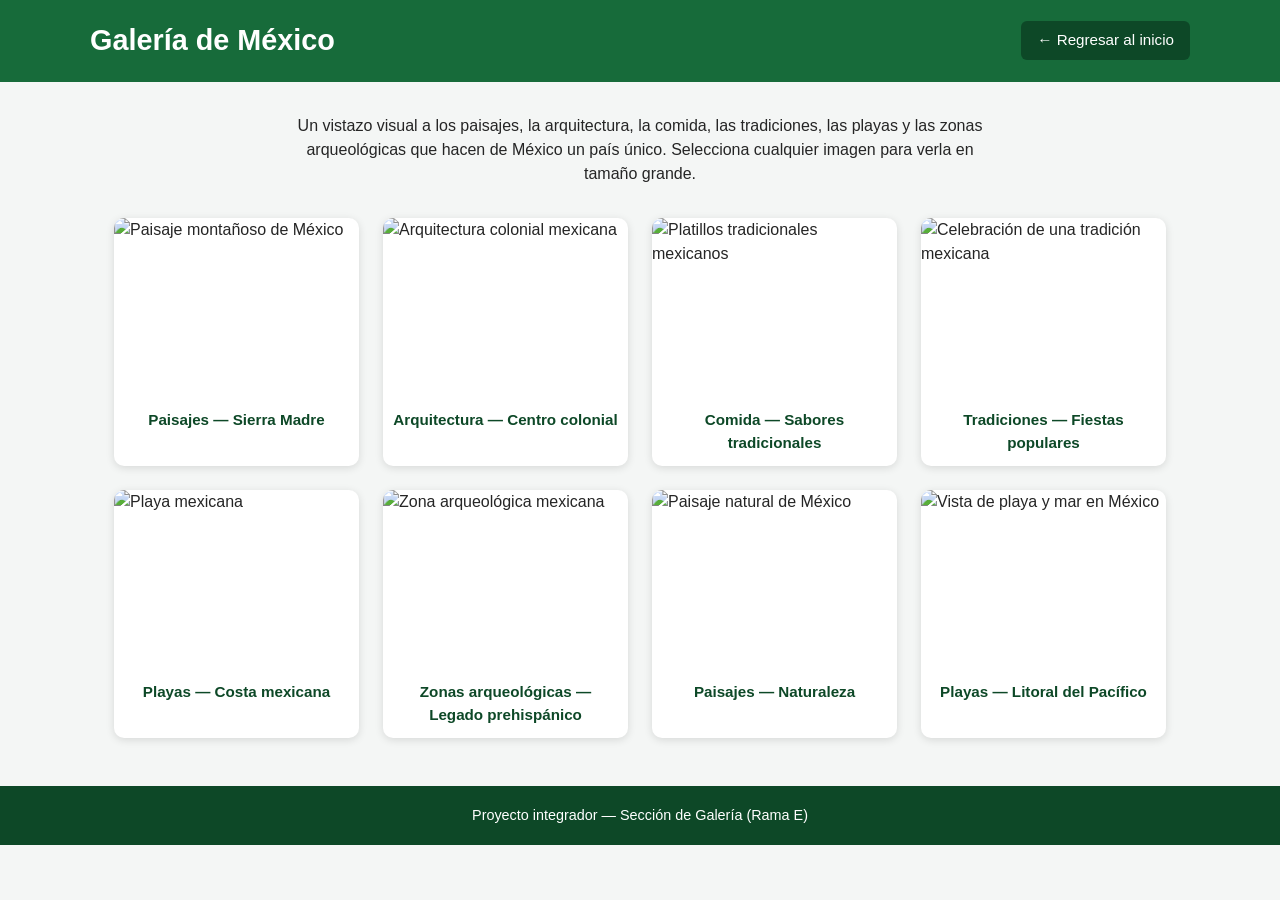
==== galeria.html @ 135ea8c5 "Agregar contenido y estilos" ====
<!DOCTYPE html>
<html lang="es">
<head>
  <meta charset="UTF-8">
  <meta name="viewport" content="width=device-width, initial-scale=1.0">
  <title>Galería de México</title>
  <link rel="stylesheet" href="css/galeria.css">
</head>
<body>

  <header class="encabezado">
    <div class="encabezado-contenido">
      <h1>Galería de México</h1>
      <a href="index.html" class="btn-volver">← Regresar al inicio</a>
    </div>
  </header>

  <main class="contenedor">
    <p class="intro">
      Un vistazo visual a los paisajes, la arquitectura, la comida, las tradiciones,
      las playas y las zonas arqueológicas que hacen de México un país único.
      Selecciona cualquier imagen para verla en tamaño grande.
    </p>

    <section class="galeria" id="galeria">

      <figure class="galeria-item" data-categoria="paisajes">
        <img src="https://picsum.photos/id/1015/600/450" alt="Paisaje montañoso de México" loading="lazy">
        <figcaption>Paisajes — Sierra Madre</figcaption>
      </figure>

      <figure class="galeria-item" data-categoria="arquitectura">
        <img src="https://picsum.photos/id/1076/600/450" alt="Arquitectura colonial mexicana" loading="lazy">
        <figcaption>Arquitectura — Centro colonial</figcaption>
      </figure>

      <figure class="galeria-item" data-categoria="comida">
        <img src="https://picsum.photos/id/292/600/450" alt="Platillos tradicionales mexicanos" loading="lazy">
        <figcaption>Comida — Sabores tradicionales</figcaption>
      </figure>

      <figure class="galeria-item" data-categoria="tradiciones">
        <img src="https://picsum.photos/id/1080/600/450" alt="Celebración de una tradición mexicana" loading="lazy">
        <figcaption>Tradiciones — Fiestas populares</figcaption>
      </figure>

      <figure class="galeria-item" data-categoria="playas">
        <img src="https://picsum.photos/id/1002/600/450" alt="Playa mexicana" loading="lazy">
        <figcaption>Playas — Costa mexicana</figcaption>
      </figure>

      <figure class="galeria-item" data-categoria="zonas-arqueologicas">
        <img src="https://picsum.photos/id/1043/600/450" alt="Zona arqueológica mexicana" loading="lazy">
        <figcaption>Zonas arqueológicas — Legado prehispánico</figcaption>
      </figure>

      <figure class="galeria-item" data-categoria="paisajes">
        <img src="https://picsum.photos/id/1044/600/450" alt="Paisaje natural de México" loading="lazy">
        <figcaption>Paisajes — Naturaleza</figcaption>
      </figure>

      <figure class="galeria-item" data-categoria="playas">
        <img src="https://picsum.photos/id/1053/600/450" alt="Vista de playa y mar en México" loading="lazy">
        <figcaption>Playas — Litoral del Pacífico</figcaption>
      </figure>

    </section>
  </main>

  <!-- Ventana modal para mostrar la imagen en tamaño grande -->
  <div class="modal" id="modal">
    <button class="modal-cerrar" id="modal-cerrar" aria-label="Cerrar imagen">&times;</button>
    <img src="" alt="" id="modal-imagen">
    <p class="modal-titulo" id="modal-titulo"></p>
  </div>

  <footer class="pie">
    <p>Proyecto integrador — Sección de Galería (Rama E)</p>
  </footer>

  <script src="js/galeria.js"></script>
</body>
</html>
---- css/galeria.css ----
:root {
  --verde: #176b3a;
  --verde-oscuro: #0d4827;
  --rojo: #c62828;
  --blanco: #ffffff;
  --fondo: #f4f6f5;
  --texto: #252525;
}

* {
  box-sizing: border-box;
  margin: 0;
  padding: 0;
}

body {
  font-family: Arial, Helvetica, sans-serif;
  background-color: var(--fondo);
  color: var(--texto);
  line-height: 1.5;
}

/* Encabezado */
.encabezado {
  background-color: var(--verde);
  color: var(--blanco);
  padding: 1.2rem 1.5rem;
}

.encabezado-contenido {
  max-width: 1100px;
  margin: 0 auto;
  display: flex;
  flex-direction: column;
  align-items: center;
  gap: 0.8rem;
  text-align: center;
}

.encabezado h1 {
  font-size: 1.8rem;
}

.btn-volver {
  display: inline-block;
  background-color: var(--verde-oscuro);
  color: var(--blanco);
  text-decoration: none;
  padding: 0.5rem 1rem;
  border-radius: 6px;
  font-size: 0.95rem;
  transition: background-color 0.2s ease;
}

.btn-volver:hover {
  background-color: var(--rojo);
}

/* Contenedor principal */
.contenedor {
  max-width: 1100px;
  margin: 0 auto;
  padding: 2rem 1.5rem 3rem;
}

.intro {
  text-align: center;
  max-width: 700px;
  margin: 0 auto 2rem;
  color: var(--texto);
}

/* Galería */
.galeria {
  display: grid;
  grid-template-columns: repeat(auto-fit, minmax(240px, 1fr));
  gap: 1.5rem;
}

.galeria-item {
  background-color: var(--blanco);
  border-radius: 10px;
  overflow: hidden;
  box-shadow: 0 2px 8px rgba(0, 0, 0, 0.12);
  cursor: pointer;
  transition: transform 0.2s ease;
}

.galeria-item:hover,
.galeria-item:focus-within {
  transform: translateY(-4px);
}

.galeria-item img {
  width: 100%;
  height: 180px;
  object-fit: cover;
  display: block;
}

.galeria-item figcaption {
  text-align: center;
  padding: 0.7rem 0.5rem;
  font-size: 0.95rem;
  font-weight: bold;
  color: var(--verde-oscuro);
}

/* Modal para imagen ampliada */
.modal {
  display: none;
  position: fixed;
  inset: 0;
  background-color: rgba(0, 0, 0, 0.85);
  z-index: 999;
  flex-direction: column;
  align-items: center;
  justify-content: center;
  padding: 2rem;
}

.modal.activo {
  display: flex;
}

.modal img {
  max-width: 90%;
  max-height: 80vh;
  border-radius: 8px;
  box-shadow: 0 4px 20px rgba(0, 0, 0, 0.5);
}

.modal-titulo {
  color: var(--blanco);
  margin-top: 1rem;
  font-size: 1.1rem;
  text-align: center;
}

.modal-cerrar {
  position: absolute;
  top: 1.2rem;
  right: 1.5rem;
  background-color: var(--rojo);
  color: var(--blanco);
  border: none;
  width: 40px;
  height: 40px;
  border-radius: 50%;
  font-size: 1.5rem;
  line-height: 1;
  cursor: pointer;
}

.modal-cerrar:hover {
  background-color: var(--verde-oscuro);
}

/* Pie de página */
.pie {
  text-align: center;
  padding: 1.2rem;
  background-color: var(--verde-oscuro);
  color: var(--blanco);
  font-size: 0.9rem;
}

/* Diseño adaptable */
@media (min-width: 600px) {
  .encabezado-contenido {
    flex-direction: row;
    justify-content: space-between;
    text-align: left;
  }
}

@media (max-width: 400px) {
  .galeria {
    grid-template-columns: 1fr;
  }
}
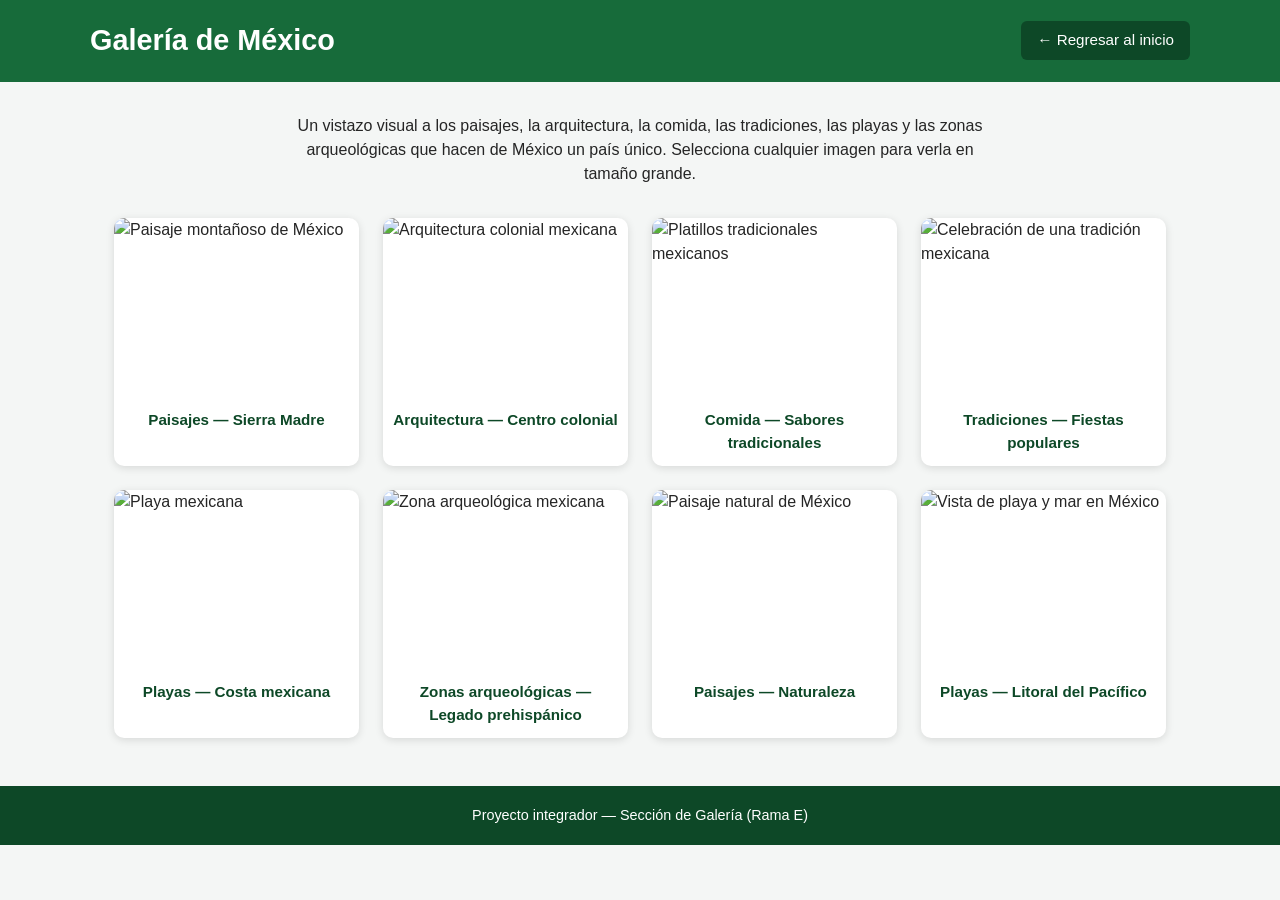
==== commit 556c536b: "Crear estructura inicial de mi seccion" ====
--- a/galeria.html
+++ b/galeria.html
@@ -80,4 +80,4 @@
 
   <script src="js/galeria.js"></script>
 </body>
-</html>+</html>
